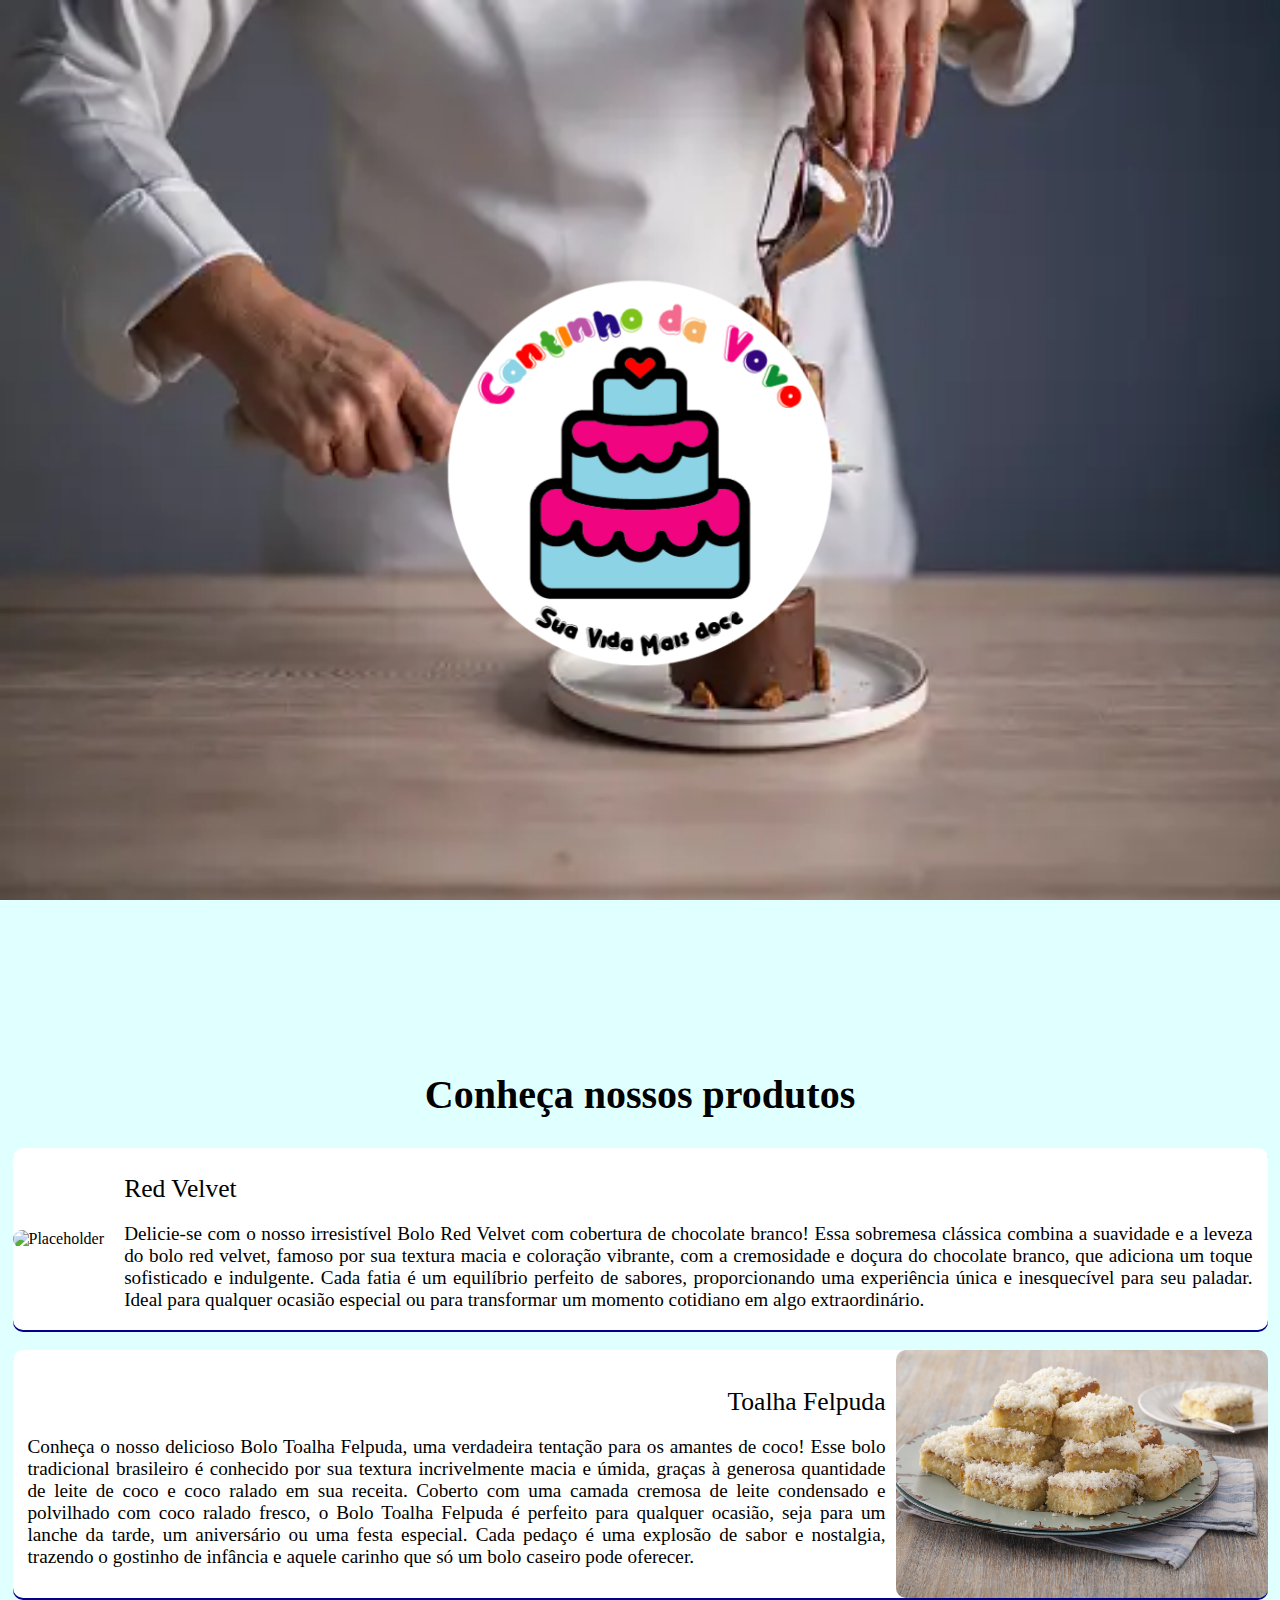
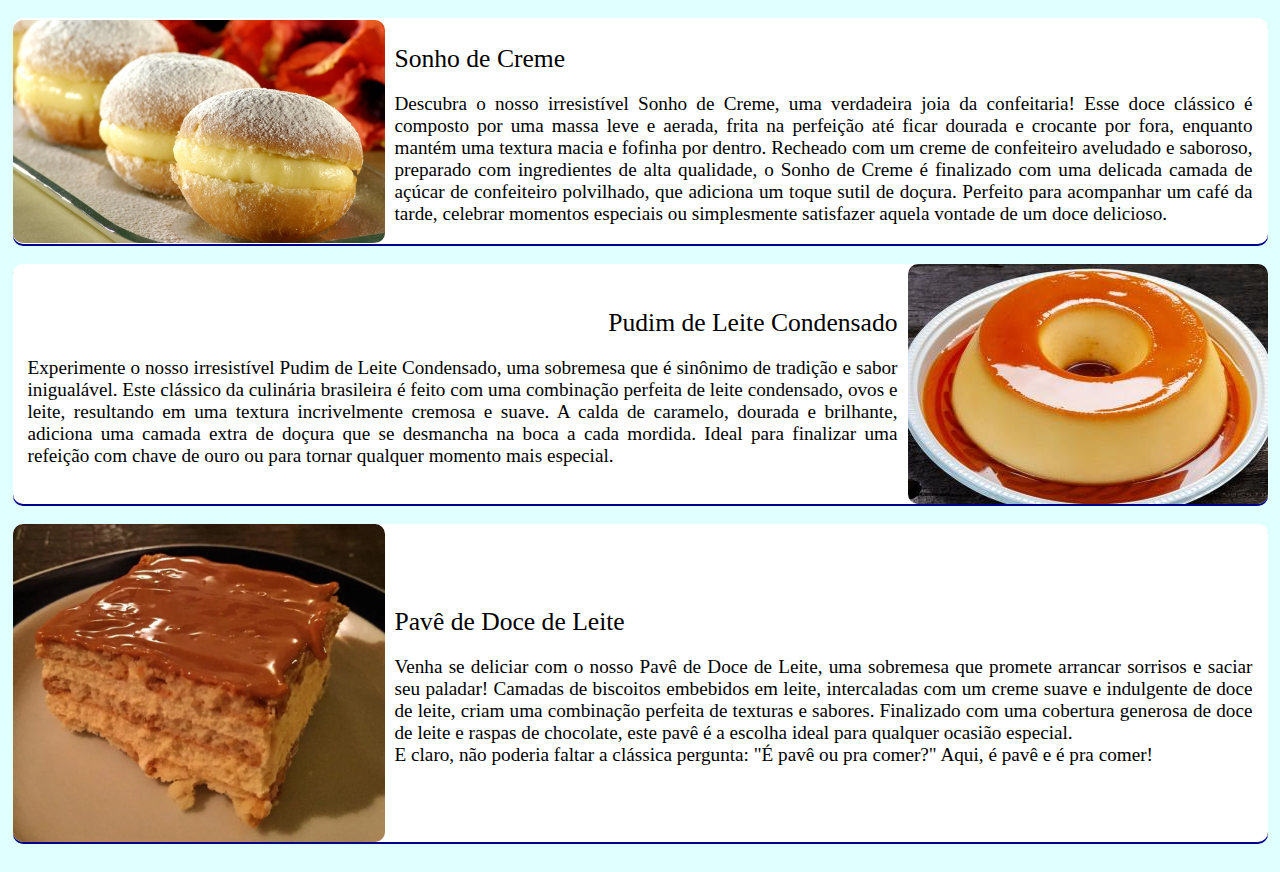
==== cantinhodavovo/index.html @ 65cea537 "create folder and files" ====
<!DOCTYPE html>
<html lang="pt-br">
<head>
    <meta charset="UTF-8">
    <meta name="viewport" content="width=device-width, initial-scale=1.0">

    <link rel="stylesheet" href="./style.css">
    <script src="./script.js"></script>

    <title>Cantinho da Vovó</title>
</head>
<body>
    <div id="logo-container">
        <img id="logo" src="./imgs/logo_white_bkg.png" alt="Cantinho da Vovó">
    </div>
    <div id="site-container">
        <h1>Conheça nossos produtos</h1>
        <div class="cardContainer cardLeft">
            <img class="cardImg imgLeft" src="./imgs/bolos/redvelvet.png" alt="Placeholder">
            <div class="cardTextContent">
                <p class="cardTitleLeft">Red Velvet</p>
                <p class="cardText">Delicie-se com o nosso irresistível Bolo Red Velvet com cobertura de chocolate branco! Essa sobremesa clássica combina a suavidade e a leveza do bolo red velvet, famoso por sua textura macia e coloração vibrante, com a cremosidade e doçura do chocolate branco, que adiciona um toque sofisticado e indulgente. Cada fatia é um equilíbrio perfeito de sabores, proporcionando uma experiência única e inesquecível para seu paladar. Ideal para qualquer ocasião especial ou para transformar um momento cotidiano em algo extraordinário.</p>
            </div>
        </div>
        <div class="cardContainer cardRight">
            <img class="cardImg imgRight" src="./imgs/bolos/toalhaFelpuda.jpg" alt="Placeholder">
            <div class="cardTextContent">
                <p class="cardTitleRight">Toalha Felpuda</p>
                <p class="cardText">
                    Conheça o nosso delicioso Bolo Toalha Felpuda, uma verdadeira tentação para os amantes de coco! Esse bolo tradicional brasileiro é conhecido por sua textura incrivelmente macia e úmida, graças à generosa quantidade de leite de coco e coco ralado em sua receita. Coberto com uma camada cremosa de leite condensado e polvilhado com coco ralado fresco, o Bolo Toalha Felpuda é perfeito para qualquer ocasião, seja para um lanche da tarde, um aniversário ou uma festa especial. Cada pedaço é uma explosão de sabor e nostalgia, trazendo o gostinho de infância e aquele carinho que só um bolo caseiro pode oferecer.</p>
            </div>
        </div>
        <div class="cardContainer cardLeft">
            <img class="cardImg imgLeft" src="./imgs/bolos/sonho.jpg" alt="Placeholder">
            <div class="cardTextContent">
                <p class="cardTitleLeft">Sonho de Creme</p>
                <p class="cardText">
                    Descubra o nosso irresistível Sonho de Creme, uma verdadeira joia da confeitaria! Esse doce clássico é composto por uma massa leve e aerada, frita na perfeição até ficar dourada e crocante por fora, enquanto mantém uma textura macia e fofinha por dentro. Recheado com um creme de confeiteiro aveludado e saboroso, preparado com ingredientes de alta qualidade, o Sonho de Creme é finalizado com uma delicada camada de açúcar de confeiteiro polvilhado, que adiciona um toque sutil de doçura. Perfeito para acompanhar um café da tarde, celebrar momentos especiais ou simplesmente satisfazer aquela vontade de um doce delicioso.</p>
            </div>
        </div>
        <div class="cardContainer cardRight">
            <img class="cardImg imgRight" src="./imgs/bolos/pudim.jpg" alt="Placeholder">
            <div class="cardTextContent">
                <p class="cardTitleRight">Pudim de Leite Condensado</p>
                <p class="cardText">Experimente o nosso irresistível Pudim de Leite Condensado, uma sobremesa que é sinônimo de tradição e sabor inigualável. Este clássico da culinária brasileira é feito com uma combinação perfeita de leite condensado, ovos e leite, resultando em uma textura incrivelmente cremosa e suave. A calda de caramelo, dourada e brilhante, adiciona uma camada extra de doçura que se desmancha na boca a cada mordida. Ideal para finalizar uma refeição com chave de ouro ou para tornar qualquer momento mais especial.</p>
            </div>
        </div>
        <div class="cardContainer cardLeft">
            <img class="cardImg imgLeft" src="./imgs/bolos/pave.png" alt="Placeholder">
            <div class="cardTextContent">
                <p class="cardTitleLeft">Pavê de Doce de Leite</p>
                <p class="cardText">Venha se deliciar com o nosso Pavê de Doce de Leite, uma sobremesa que promete arrancar sorrisos e saciar seu paladar! Camadas de biscoitos embebidos em leite, intercaladas com um creme suave e indulgente de doce de leite, criam uma combinação perfeita de texturas e sabores. Finalizado com uma cobertura generosa de doce de leite e raspas de chocolate, este pavê é a escolha ideal para qualquer ocasião especial. <br> E claro, não poderia faltar a clássica pergunta: "É pavê ou pra comer?" Aqui, é pavê e é pra comer!</p>
            </div>
        </div>
    </div>
</body>
</html>
---- cantinhodavovo/style.css ----
body {
    background: url(./imgs/boleira-background.png) no-repeat center center fixed;
    background-size: 100% 100%;

    margin: 0;
}

h1 {
    font-size: 40px;
    margin-bottom: 20px;
}

.cardContainer { 
    width: calc(100% - 40px);

    display: flex;
    align-items: center;

    margin: 10px 10px;

    background-color: white;
    border-radius: 10px;
    box-shadow: 0 2px 0 0 darkblue;
}

.cardLeft {
    padding-right: 15px;

    animation: cardAnimationLeft 1s linear;
    animation-play-state: paused;
    animation-fill-mode: both;
}

.cardRight {
    padding-left: 15px;

    flex-direction: row-reverse;

    animation: cardAnimationRight 1s linear;
    animation-play-state: paused;
    animation-fill-mode: both;
}

.cardImg {
    width: 30%;

    border-radius: 10px;
}

.imgLeft {
    margin-right: 10px;
}

.imgRight {
    margin-left: 10px;
}

.cardTitleLeft {
    font-size: 2vw;
    margin-bottom: 10px;
}

.cardTitleRight {
    text-align: right;
    font-size: 2vw;
    margin-bottom: 10px;
}

.cardText {
    font-size: 1.5vw;

    text-align: justify;
}

#site-container {
    width: 100%;

    display: flex;
    flex-direction: column;
    align-items: center;

    padding-bottom: 20px;

    background-color: lightcyan;

    position: relative;
    top: 100vh;

    padding-top: calc((((30% / 400) * 468) / 2) - 80px);
    overflow: hidden;
}

#logo-container {
    width: 100%;
    height: 100vh;

    position: fixed;
    top: 0;
    left: 0;

    display: flex;
    justify-content: center;
    align-items: center;

    z-index: 2;
}

#logo {
    width: 30%;

    animation: logoSmaller 1s linear;
    animation-play-state: paused;
    animation-delay: calc(var(--scroll) * -5s);

    animation-iteration-count: 1;
    animation-fill-mode: both;
}

@keyframes logoSmaller {
    to {
        transform: scale(0.8);
    }
}

@keyframes cardAnimationLeft {
    0% {
        transform: translateX(-100%);
    }
    100% {
        transform: translateX(0%);
    }
}

@keyframes cardAnimationRight {
    0% {
        transform: translateX(110%);
    }
    100% {
        transform: translateX(0%);
    }
}
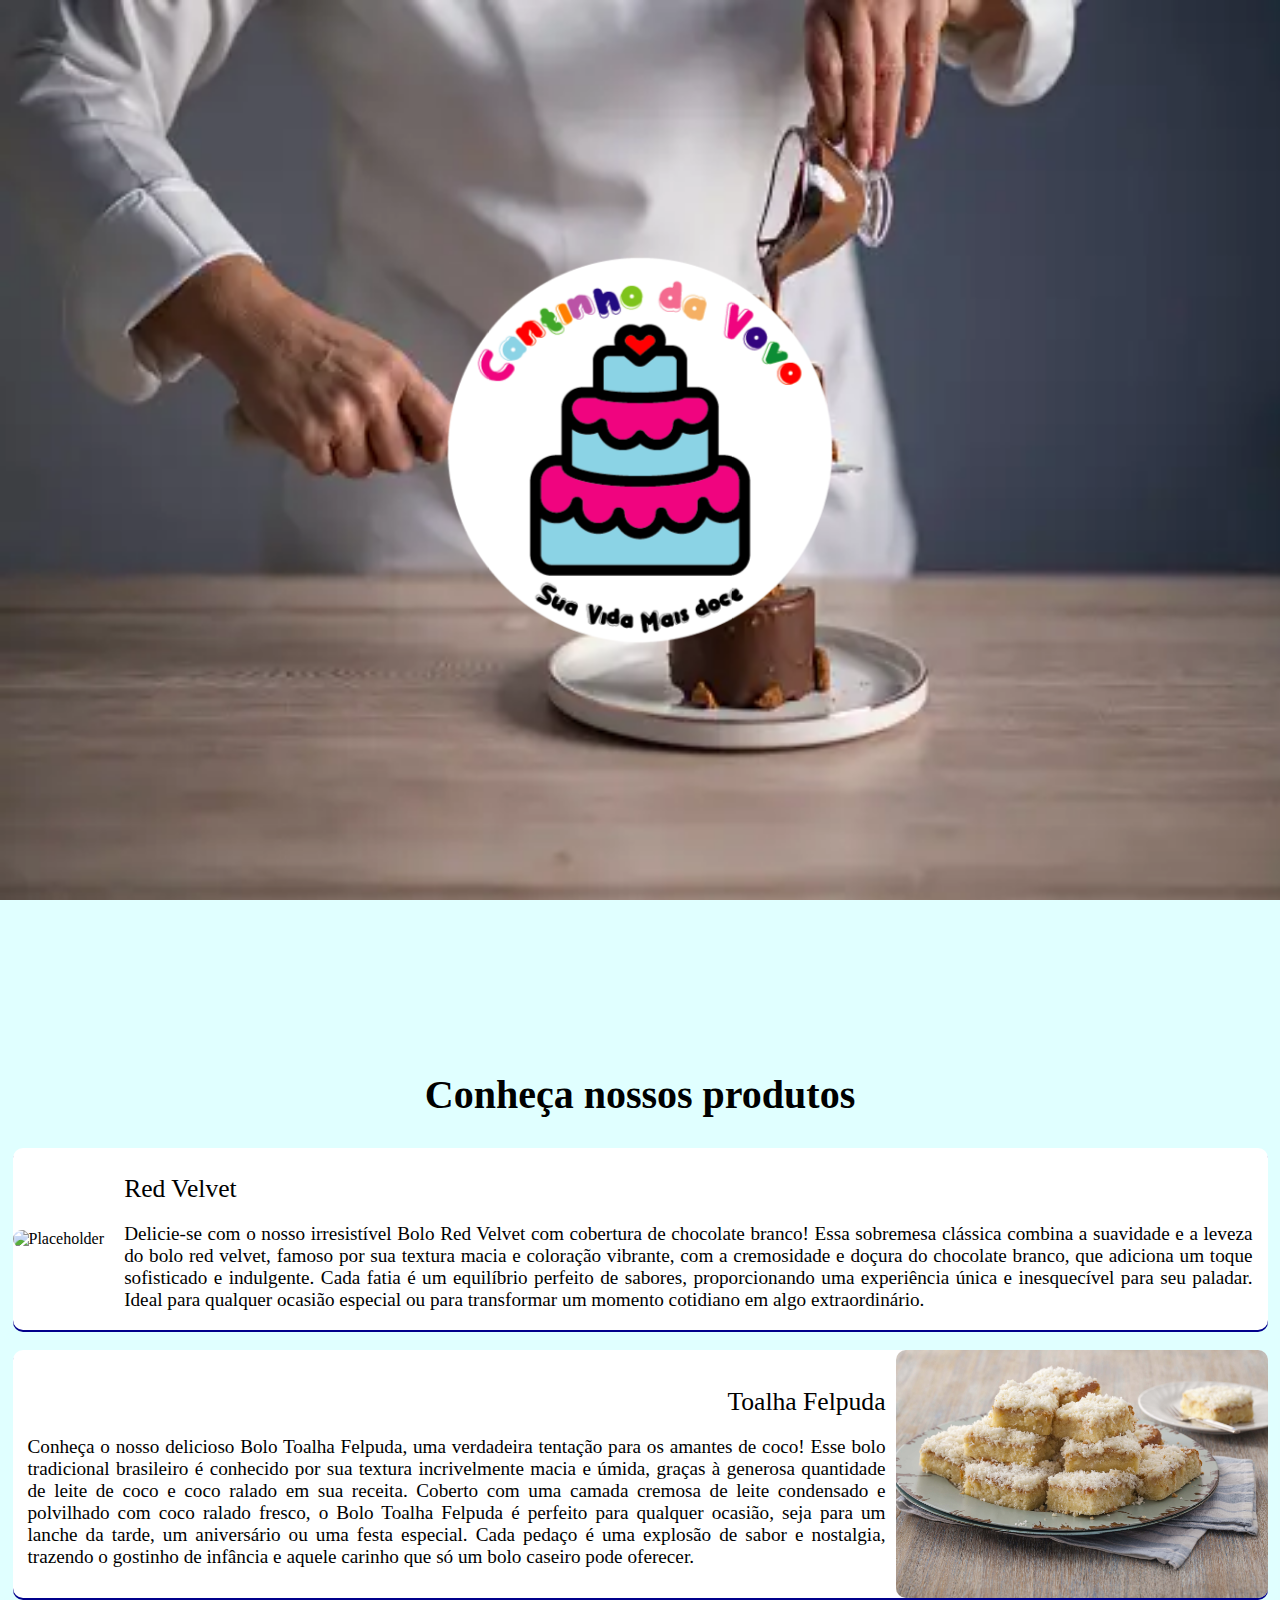
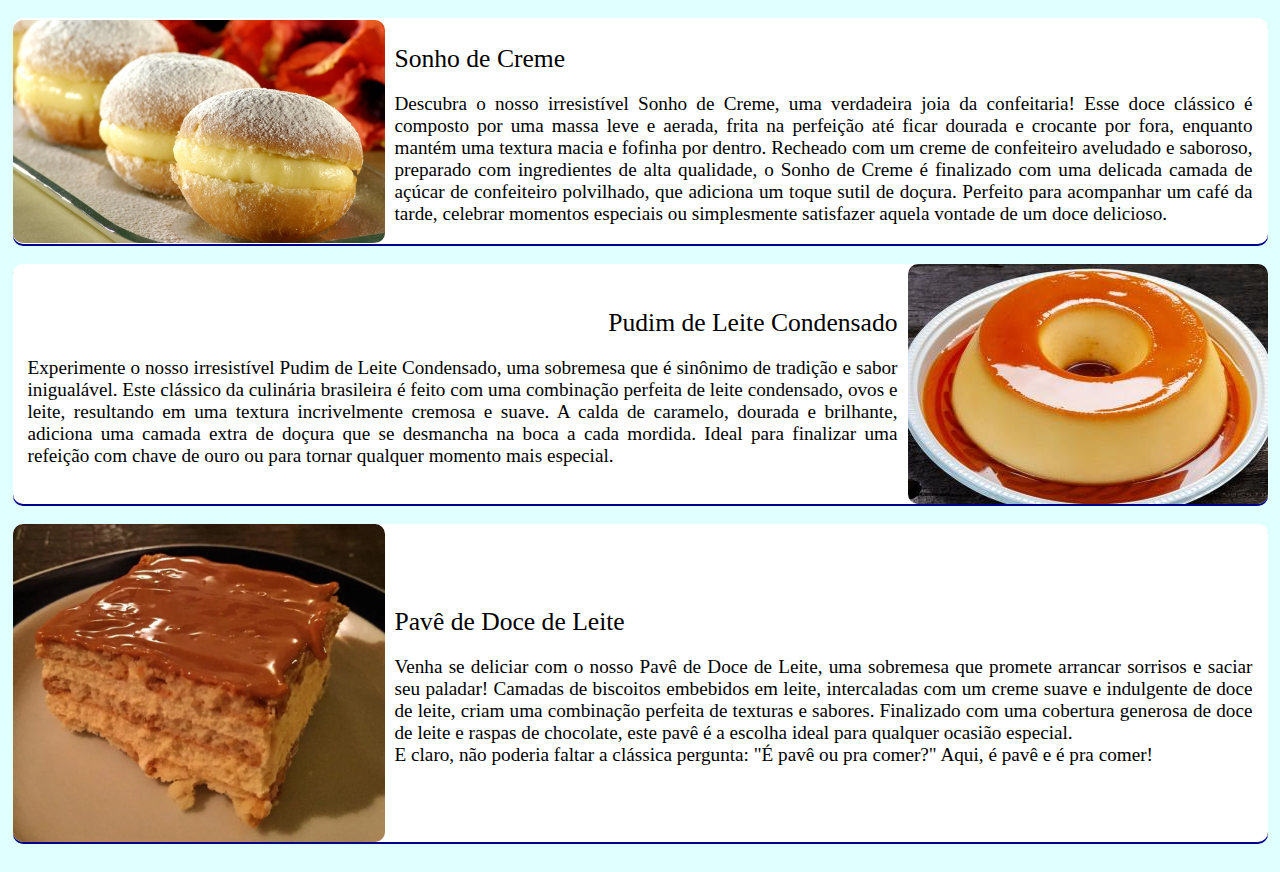
==== commit f7ca6981: "trying to update site on git pages" ====
--- a/cantinhodavovo/index.html
+++ b/cantinhodavovo/index.html
@@ -4,6 +4,11 @@
     <meta charset="UTF-8">
     <meta name="viewport" content="width=device-width, initial-scale=1.0">
 
+    <meta http-equiv='cache-control' content='no-cache'> 
+    <meta http-equiv='expires' content='0'> 
+    <meta http-equiv='pragma' content='no-cache'>
+
+    <link rel="icon" type="image/x-icon" href="./favicon.ico?">
     <link rel="stylesheet" href="./style.css">
     <script src="./script.js"></script>
 
--- a/cantinhodavovo/style.css
+++ b/cantinhodavovo/style.css
@@ -110,7 +110,7 @@
 
     animation: logoSmaller 1s linear;
     animation-play-state: paused;
-    animation-delay: calc(var(--scroll) * -5s);
+    animation-delay: calc(var(--scroll) * -1s);
 
     animation-iteration-count: 1;
     animation-fill-mode: both;
